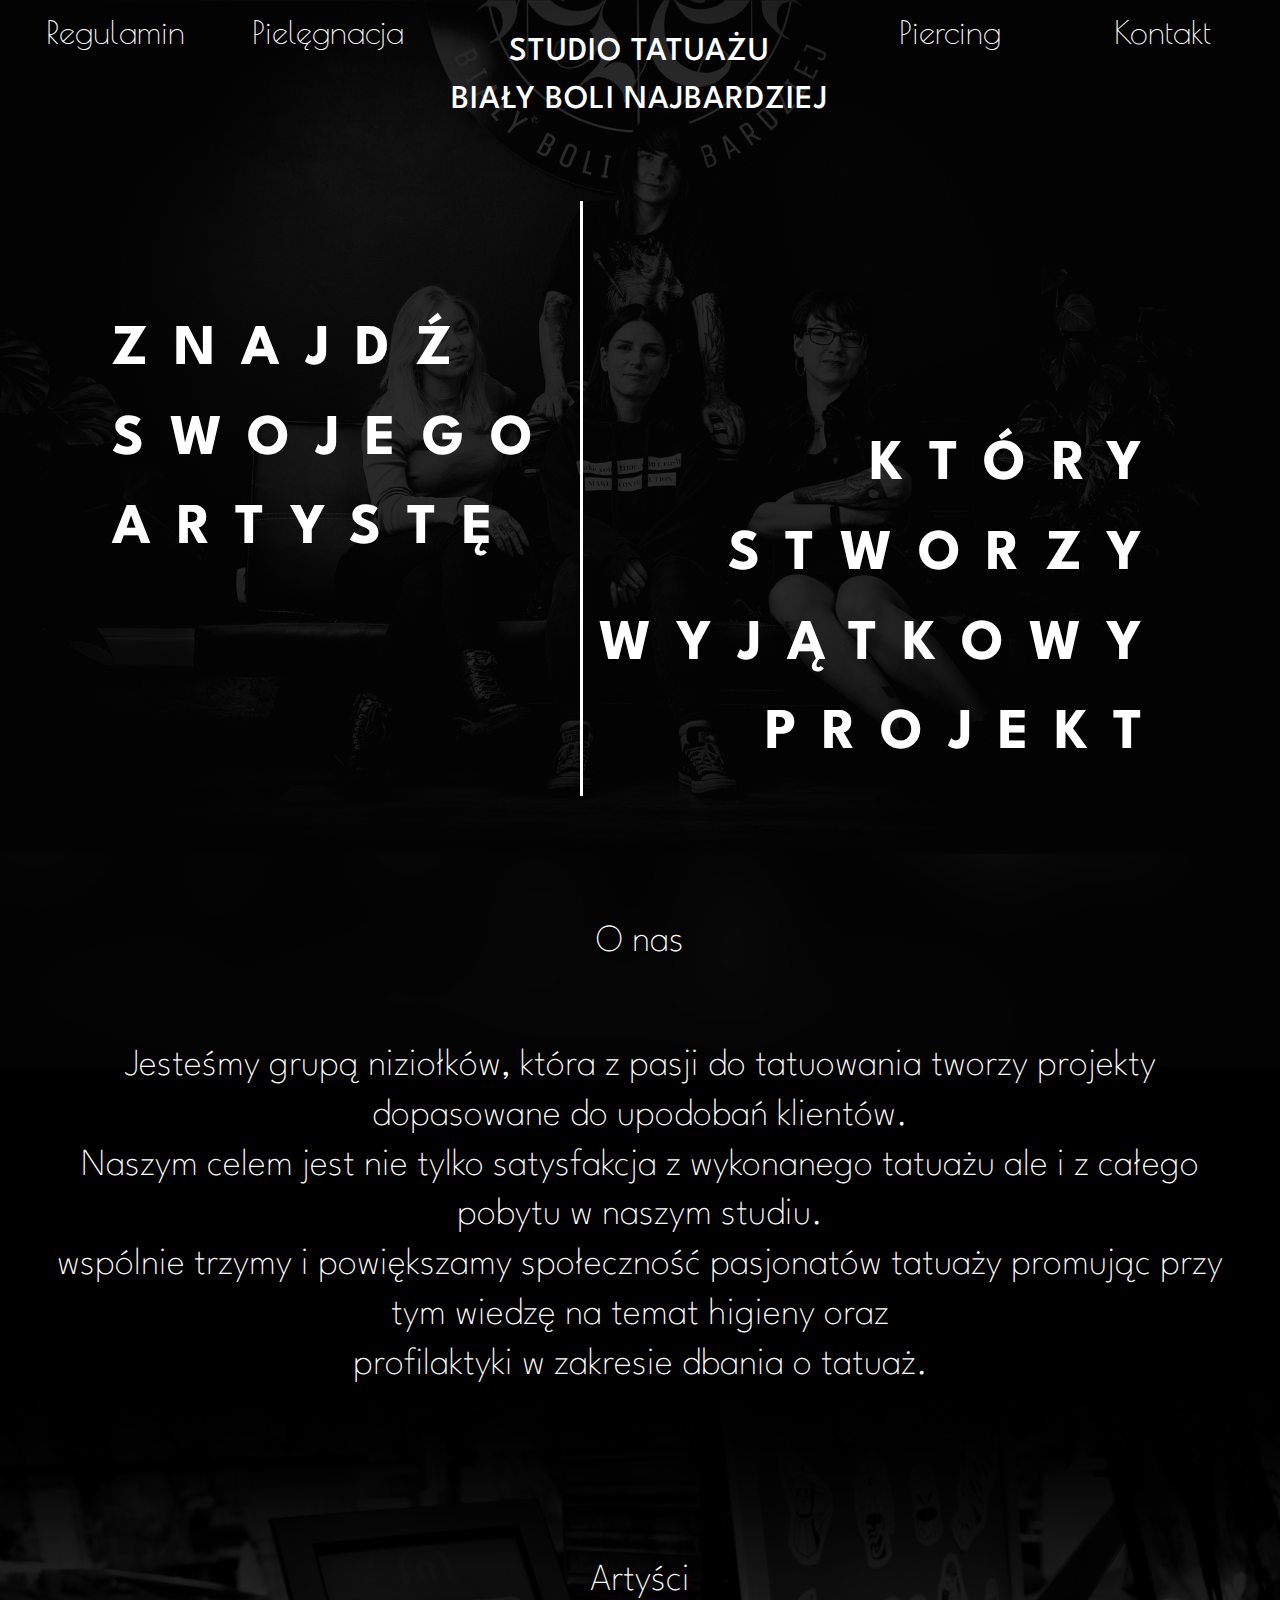
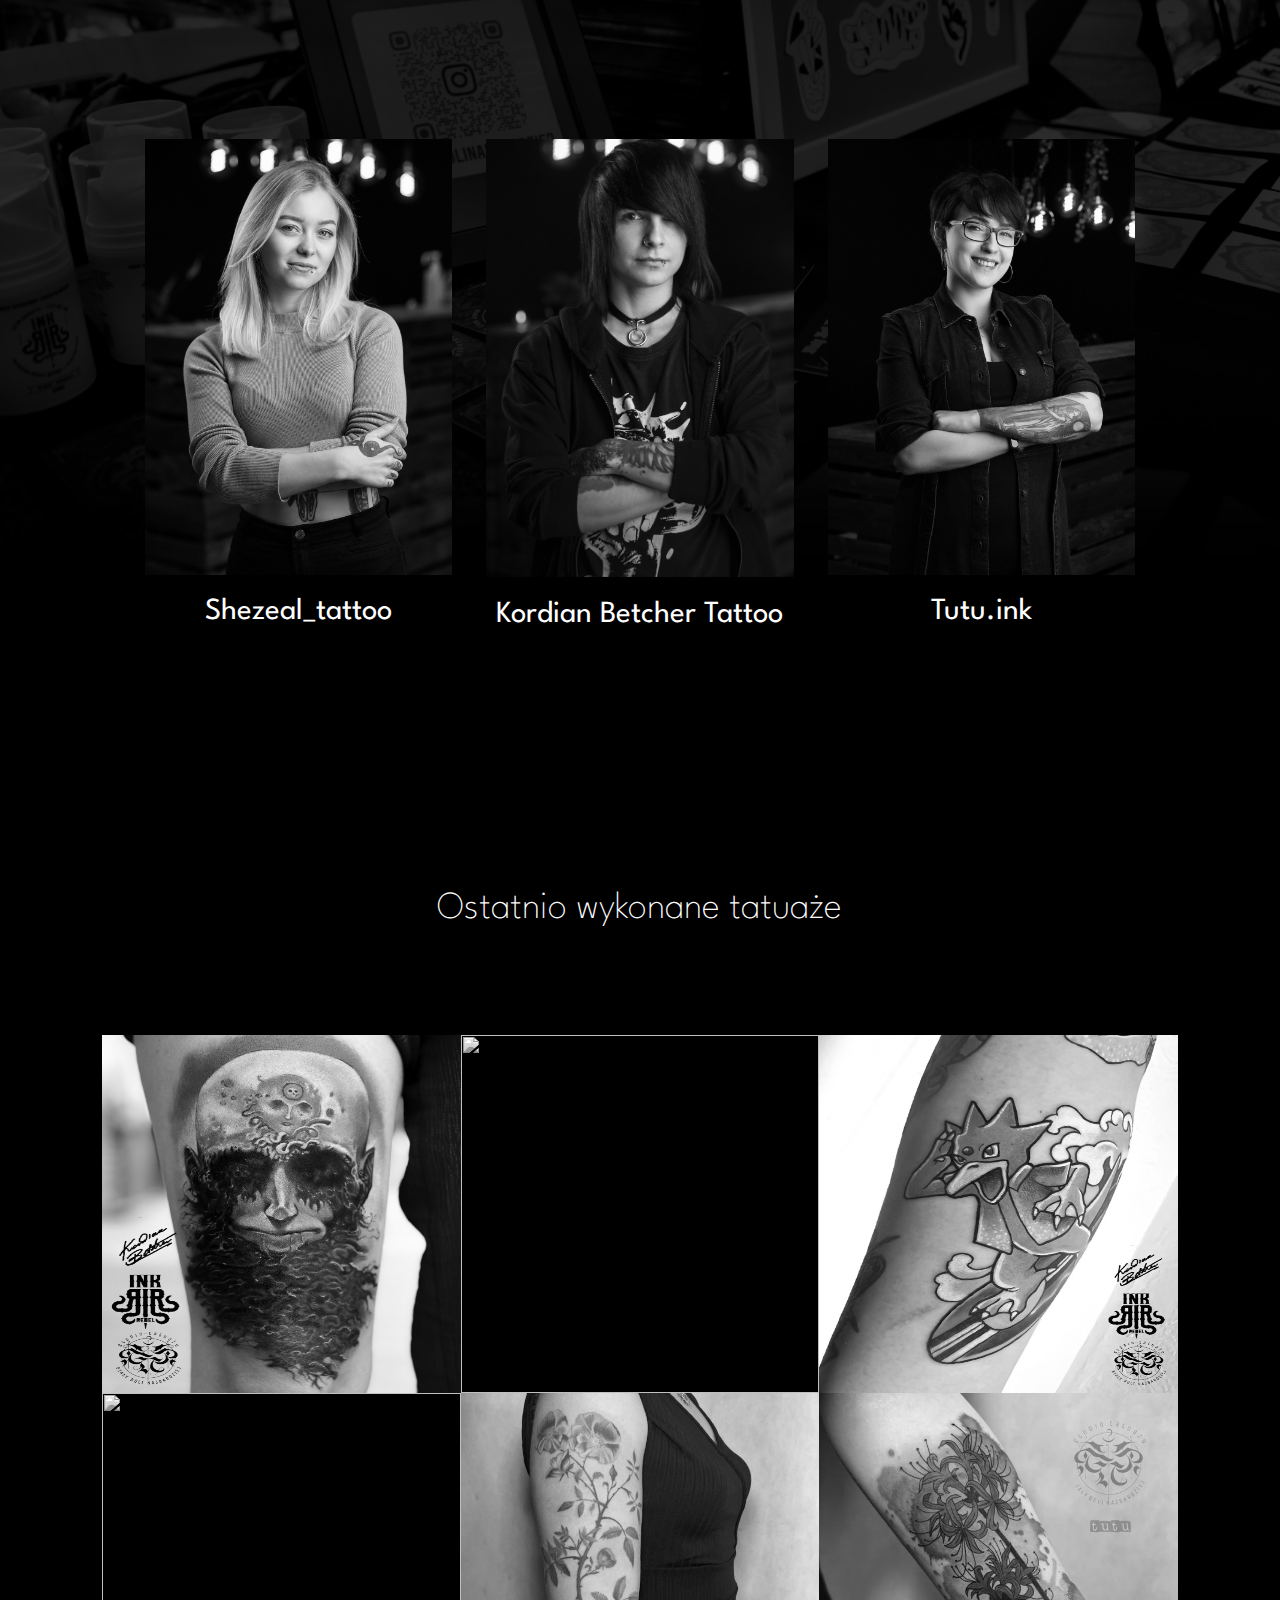
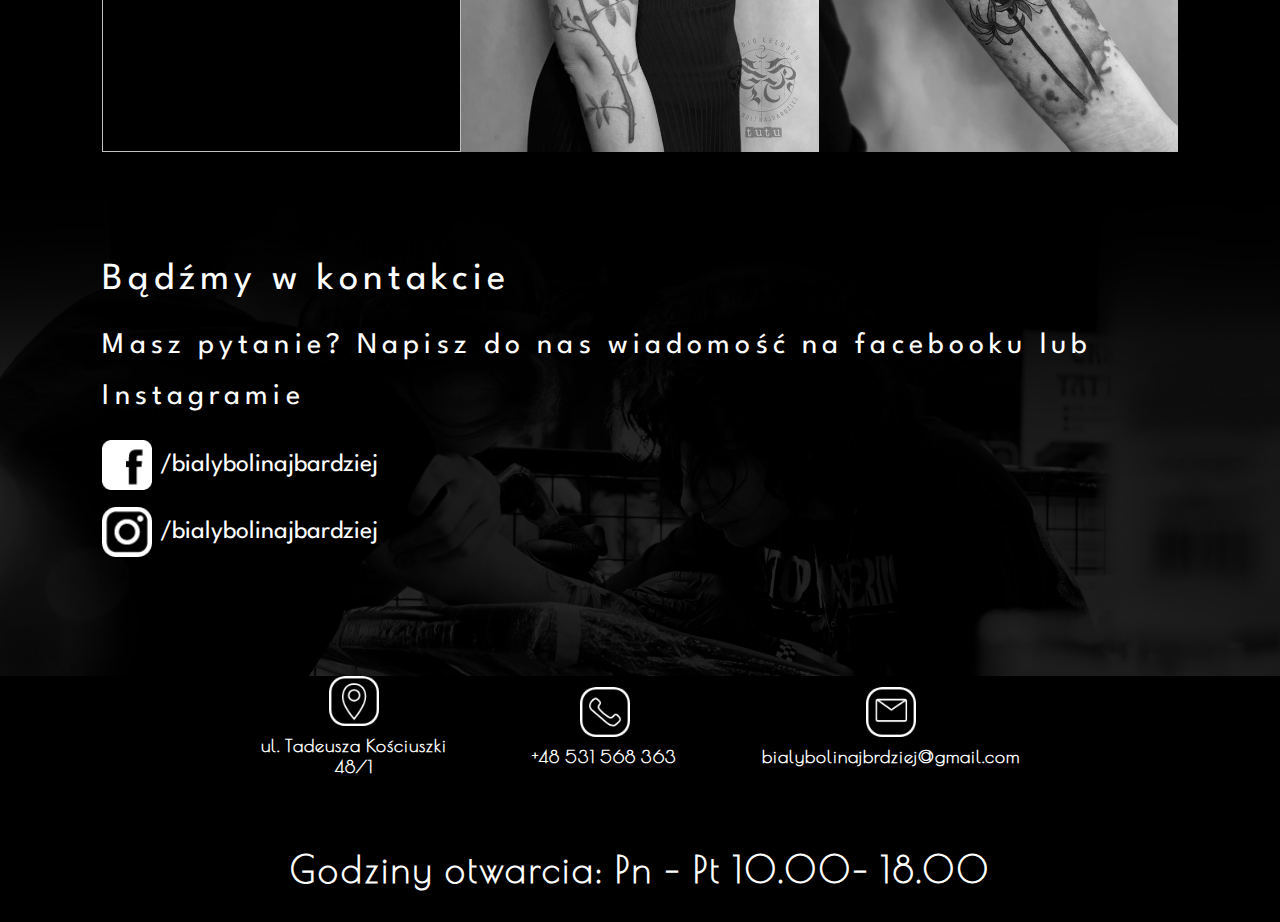
==== index.html @ d2174200 "initial commit" ====
<!DOCTYPE html>
<html lang="en">
<head>
    <meta charset="UTF-8">
    <meta http-equiv="X-UA-Compatible" content="IE=edge">
    <link rel="preconnect" href="https://fonts.googleapis.com">
    <link rel="preconnect" href="https://fonts.gstatic.com" crossorigin>
    <link href="https://fonts.googleapis.com/css2?family=League+Spartan:wght@100;200;300;400;500;600;700;800;900&display=swap" rel="stylesheet">
    <link rel="preconnect" href="https://fonts.googleapis.com">
    <link rel="preconnect" href="https://fonts.gstatic.com" crossorigin>
    <link href="https://fonts.googleapis.com/css2?family=Poiret+One&display=swap" rel="stylesheet">
    <link rel="stylesheet" href="styles.css">
    <link rel = "icon" href = "img/logo.PNG"  type = "image/x-icon">
    <title>Bialy Boli Najbardziej</title>
</head>
<body>
    <div class="container">
        <main>
            <div class="img-bg">
                <img src="img/pattern-s1.JPG" alt="background">
            </div>
            <nav class="menu">
                <ul class="left-menu">
                    <li class="option"><a href="regulamin.html">Regulamin</a></li>
                    <li class="option"><a href="pielegnacja.html">Pielęgnacja</a></li>
                </ul>
                <h1 class="header">Studio Tatuażu <span>Biały Boli Najbardziej</span></h1>
                <ul class="right-menu">
                    <li class="option"><a href="piercing.html">Piercing</a></li>
                    <li class="option"><a href="kontakt.html">Kontakt</a></li>
                </ul>
            </nav>
            <div class="quote">
                <h2 class="quote-left">
                    Znajdź
                    swojego
                    artystę
                </h2>
                <h2 class="quote-right">
                    Który
                    stworzy 
                    wyjątkowy 
                    projekt
                </h2>
            </div>
        </main>
        <section class="about">
            <h2 class="about-title">O nas</h2>
            <p class="about-content">
                Jesteśmy grupą niziołków, która z pasji do tatuowania tworzy projekty dopasowane do upodobań klientów.
                Naszym celem jest nie tylko satysfakcja z wykonanego tatuażu ale i z całego pobytu w naszym studiu.
                wspólnie trzymy i powiększamy społeczność pasjonatów tatuaży promując przy tym wiedzę na temat higieny oraz
                profilaktyki w zakresie dbania o tatuaż.
            </p>
        </section>
        <div class="img-bg-two">
            <img src="img/pattern-s2.png" >
        </div>
        <h2 class="artists-title">Artyści</h2>
        <section class="artists">
            <div class="artist">
                <a href="shezeal.html"><img src="img/shezeal.jpeg"></a>
                <a class="artist-names" href="shezeal.html">Shezeal_tattoo</a>
            </div>
            <div class="artist">
                <a href="kordian.html"><img src="img/kordian.jpeg"></a>
                <a class="artist-names" href="kordian.html">Kordian Betcher Tattoo</a>
            </div>
            <div class="artist">
                <a href="tutu.html"><img src="img/tutu.jpeg"></a>
                <a class="artist-names" href="tutu.html">Tutu.ink</a>
            </div>
        </section>
        <section class="recent">
            <h2 class="recent-title">Ostatnio wykonane tatuaże</h2>
            <div class="tattoo-grid-container">
                <div class="tattoo-img">
                    <img src="img/tattoo-1.jpeg">
                </div>
                <div class="tattoo-img">
                    <img src="img/tattoo-2.jpg">
                </div>
                <div class="tattoo-img">
                    <img src="img/tattoo-3.jpeg">
                </div>
                <div class="tattoo-img">
                    <img src="img/tattoo-4.jpg">
                </div>
                <div class="tattoo-img">
                    <img src="img/tattoo-5.jpeg">
                </div>
                <div class="tattoo-img">
                    <img src="img/tattoo-6.jpeg">
                </div>
            </div>
        </section>
        <section class="contact">
            <div class="contact-content">
                <h2 class="contact-title">Bądźmy w kontakcie</h2>
                <h3 class="contact-title">Masz pytanie? Napisz do nas wiadomość na facebooku lub Instagramie</h3>
                <div class="social"><img class="social-icon" src="img/icon-fb.png"><a href="https://www.facebook.com/Bialybolinajbardziej">/bialybolinajbardziej</a>
            </div>
                <div class="social"><img class="social-icon" src="img/icon-inst.png"><a href="https://www.instagram.com/bialybolinajbardziej/">/bialybolinajbardziej</a></div>
            </div>
        </section>
        <footer class="more">
            <div class="info">
                <img class="social-icon" src="img/icon-loc.png">
                <p>ul. Tadeusza Kościuszki 48/1</p>
            </div>
            <div class="info">
                <img class="social-icon" src="img/icon-call.png">
                <p>+48 531 568 363</p>
            </div>
            <div class="info">
                <img class="social-icon" src="img/icon-mail.png">
                <p>bialybolinajbrdziej@gmail.com</p>
            </div>
        </footer>
        <h3 class="open">Godziny otwarcia: Pn - Pt 10.00- 18.00</h3>
    </div>
</body>
</html>
---- styles.css ----
*{
    box-sizing: border-box;
    margin: 0;
    padding: 0;
}

html{
    font-family: 'League Spartan', sans-serif;
    overflow-x: hidden;
}

body{
    color: white;
    background: black;
    font-size: 2rem;
}

.container{
    display: flex;
    flex-direction: column;
    justify-content: center;
    align-items: center;
    margin: 0 auto;
    width: 100vw;
}

.menu{
    display: flex;
    padding: min(32px, 1%);
    width: 100vw;
    justify-content: center;
    font-family: 'Poiret One', cursive;
    margin: 0 auto;
}

.img-bg{        
    position: absolute;
    z-index: -1000;
    left: 0;
    filter: brightness(20%);
    max-width: 100%;
}

.img-bg img{
    width: 100%;
}

.left-menu, .right-menu{
    display: flex;
    width: 100%;
    justify-content: space-around;
    list-style-type: none;
}

.option a{
    text-decoration: none;
    color: white;
    font-size: min(2rem, 3vw);
}

.option{
    transition: ease-in-out 0.5s;
}

.option:hover{
    transform: scale(110%);
}

.header{
    margin-top: 15px;
    text-align: center;
    text-transform: uppercase;
    font-size: min(2.6rem, 2.6vw);
    letter-spacing: 1px;
    line-height: min(3rem, 4vw);
    font-weight: 500;
    width: 36em;
    font-family: 'League Spartan', sans-serif;
}

.header span{
    display: block;
}

.quote{
    display: flex;
    text-transform: uppercase;
    width: 100%;
    padding: 3em;
    padding-top: 2em;
}

.quote-left, .quote-right{
    white-space: pre-line;
    font-weight: bold;
    font-size: min(4.5rem, 4.5vw);
    letter-spacing: min(2rem, 2vw);
    line-height: min(7rem, 7vw);
    padding: 1rem;
}

.quote-left{
    flex: 0.45;
    text-align: start;
    border-right: solid 3px white;
}

.quote-right{
    flex: 0.55;
    margin-top: 2em;
    text-align: end;
}

.about{
    text-align: center;
    width: 92%;
    margin-bottom: 3em;
}


.about-title, .artists-title, .recent-title{
    font-size: min(2.4rem, 3vw);
    font-weight: 100;
    padding: 2rem;
}

.about-content{
    white-space: pre-line;
    font-size: min(2.4rem, 3vw);
    font-weight: 100;
    line-height: 1.3em;
}

.img-bg-two{
    position: absolute;
    top: 150%;
    left: 0;
    z-index: -1000;
    filter: brightness(20%);
}

.img-bg-two img{
    width: 100%;
    height: 100%;
}

.artists-title{
    padding: 2em;
}

.artists{
    display: flex;
    justify-content: space-between;
    width: 80%;
    margin-bottom: 4em;
}

.artist{
    width: min(400px, 24vw);
    display: flex;
    flex-direction: column;
    align-items: center;
    margin-bottom: 2em;
    margin: 2em auto;
}

.artists img{
    filter: grayscale(100%);
    width: 100%;
    transition: ease-in-out 0.5s;
}

.artists img:hover{
    transform: scale(102%);
    filter: grayscale(0%);
    cursor: pointer;
}

.artist-names{
    text-decoration: none;
    color: white;
    font-size: min(2.4rem, 2.4vw);
    margin-top: 0.5em;
    transition: ease-in-out 0.5s;
}

.artist-names:hover{
    transform: scale(105%);
}

.recent-title{
    text-align: center;
    margin: 1em;
    margin-bottom: 2em;
}

.tattoo-grid-container{
    width: 100%;
    display: grid;
    place-items: center;
    grid-template-columns: 1fr 1fr 1fr;
}

.tattoo-img{
    display: flex;
    place-items: center;
    width: 28vw;
    height: 28vw;
}

.tattoo-img img{
    width: 100%;
    height: 100%;
    filter: grayscale(100%);
    transition: ease-in-out 0.5s;
}

.tattoo-img img:hover{
    filter: grayscale(0%);
}

.contact{
    background-image: url(img/about-background.png);
    background-size: cover;
    width: 100vw;
    color: white;
}

.contact-content{
    font-size: min(2rem, 2vw);
    padding: 4em;
    line-height: min(4em, 4vw);
}

.contact-content a {
    text-decoration: none;
    color: white;
}

.contact-title{
    font-weight: 400;
    letter-spacing: min(12px, .4vw);
    padding-bottom: 1rem;
}

.social{
    display: flex;
    align-items: center;
    gap: .5rem;
    padding-bottom: 1rem;
}

.social-icon{
    height: min(50px, 4vw);
}

.more{
    display: flex;
    color: black;
    gap: min(5em, 5vw);
}

.info{
    display: flex;
    flex-direction: column;
    align-items: center;
    justify-content: center;
    text-align: center;
    width: 100%;
}

.info p{
    font-family: 'Poiret One', cursive;
    margin-top: 0.5em;
    font-size: min(1.4rem, 1.4vw);
    letter-spacing: 1px;
    font-weight: 800;
    color:white;
}

.open{
    font-family: 'Poiret One', cursive;
    margin-top: 2em;
    color: white;
    letter-spacing: 3px;
    padding-bottom: 2rem;
    font-size: min(3rem, 2.8vw);
}

.home-button{
    position: absolute;
    transition: ease-in-out 0.5s;
}

.home-button:hover{
    filter: brightness(150%);
    cursor: pointer;
}

/*regulamin.css / pielegnacja.css / piercing.css / kontact.css*/

.tou-container, .care-container, .pierc-container, .cont-container{
    width: 100vw;
    background: #5050503b;
    padding: 2.2em;
}

.tou-title, .care-title, .pierc-title, .cont-title{
    text-align: center;
    text-transform: uppercase;
    letter-spacing: 0.5rem;
    font-weight: 400;
    font-size: 2em;
}

.tou-content, .care-content, .pierc-content{
    font-family: 'Poiret One', cursive;
    font-weight: 100;
    text-align: center;
    white-space: pre-line;
    font-size: 1.3rem;
    line-height: 1.8em;
}

.care-container, .pierc-container, .cont-container{
    background-image: url("img/logo-background.png");
    background-color: rgba(0, 0, 0, 0.473);
    background-repeat: no-repeat;
}

.care-content{
    margin: 2em auto;
    line-height: 2em;
    max-width: 30em;
    margin-bottom: 4em;
}

/* piercing.css */

.pierc-content{
    display: flex;
    width: 100vw;
    justify-content: flex-start;
    align-items: flex-start;
    margin-bottom: 2.6em;
}

.pierc-content-left{
    flex: 0.2;
}

.pierc-content-right{
    margin-top: 2rem;
    margin-left: 7%;
    flex: 0.4;
    display: flex;
    flex-direction: column;
    justify-content: center;
    align-items: center;
}

.pierc-desc{
    text-align: start;
    font-size: 2rem;
    letter-spacing: 4px;
    line-height: 1.5em;
}

.pierc-flex-container{
    display: flex;
    margin-top: 2em;
    gap: 1rem;
}

.pierc-flex-container img{
    width: 250px;
    object-fit: cover;
}

.pierc-price-list{
    display: flex;
    flex-wrap: wrap;
    flex-direction: column;
    align-content: flex-start;
    font-size: 1rem;
    max-height: 600px;
    column-gap: 5rem;
    line-height: 2em;
}

.pierc-price-list-options{
    display: flex;
    flex-direction: column;
    list-style-type: '- ';
}

/* kontakt.css */

.cont-content{
    display: flex;
    justify-content: flex-start;
    align-items: center;
}

.cont-desc{
    font-family: 'Poiret One', cursive;
    display: flex;
    flex-direction: column;
    justify-content: space-around;
    align-items: space-between;
    height: 23em;
    white-space: pre-line;
    letter-spacing: 5px;
}

.contact-social a {
    text-decoration: none;
    color: white;
    
}

.cont-map{
    margin-left: 5em;
}

.map{
    width: auto;
    max-width: 700px;
	height: auto;
	margin: 5em auto;
	overflow: hidden;
	border: 10px solid #EEE5E5;
    position: relative;
	} 

    .map img{
	width: 100%;
	height: 100%;
	margin-bottom: -15px;
	transition: all 0.3s ease-out;
	position: relative;
	z-index: 2;
}
.map:hover img {
	transform: scale(1.2, 1.2);
	z-index: 9;
}
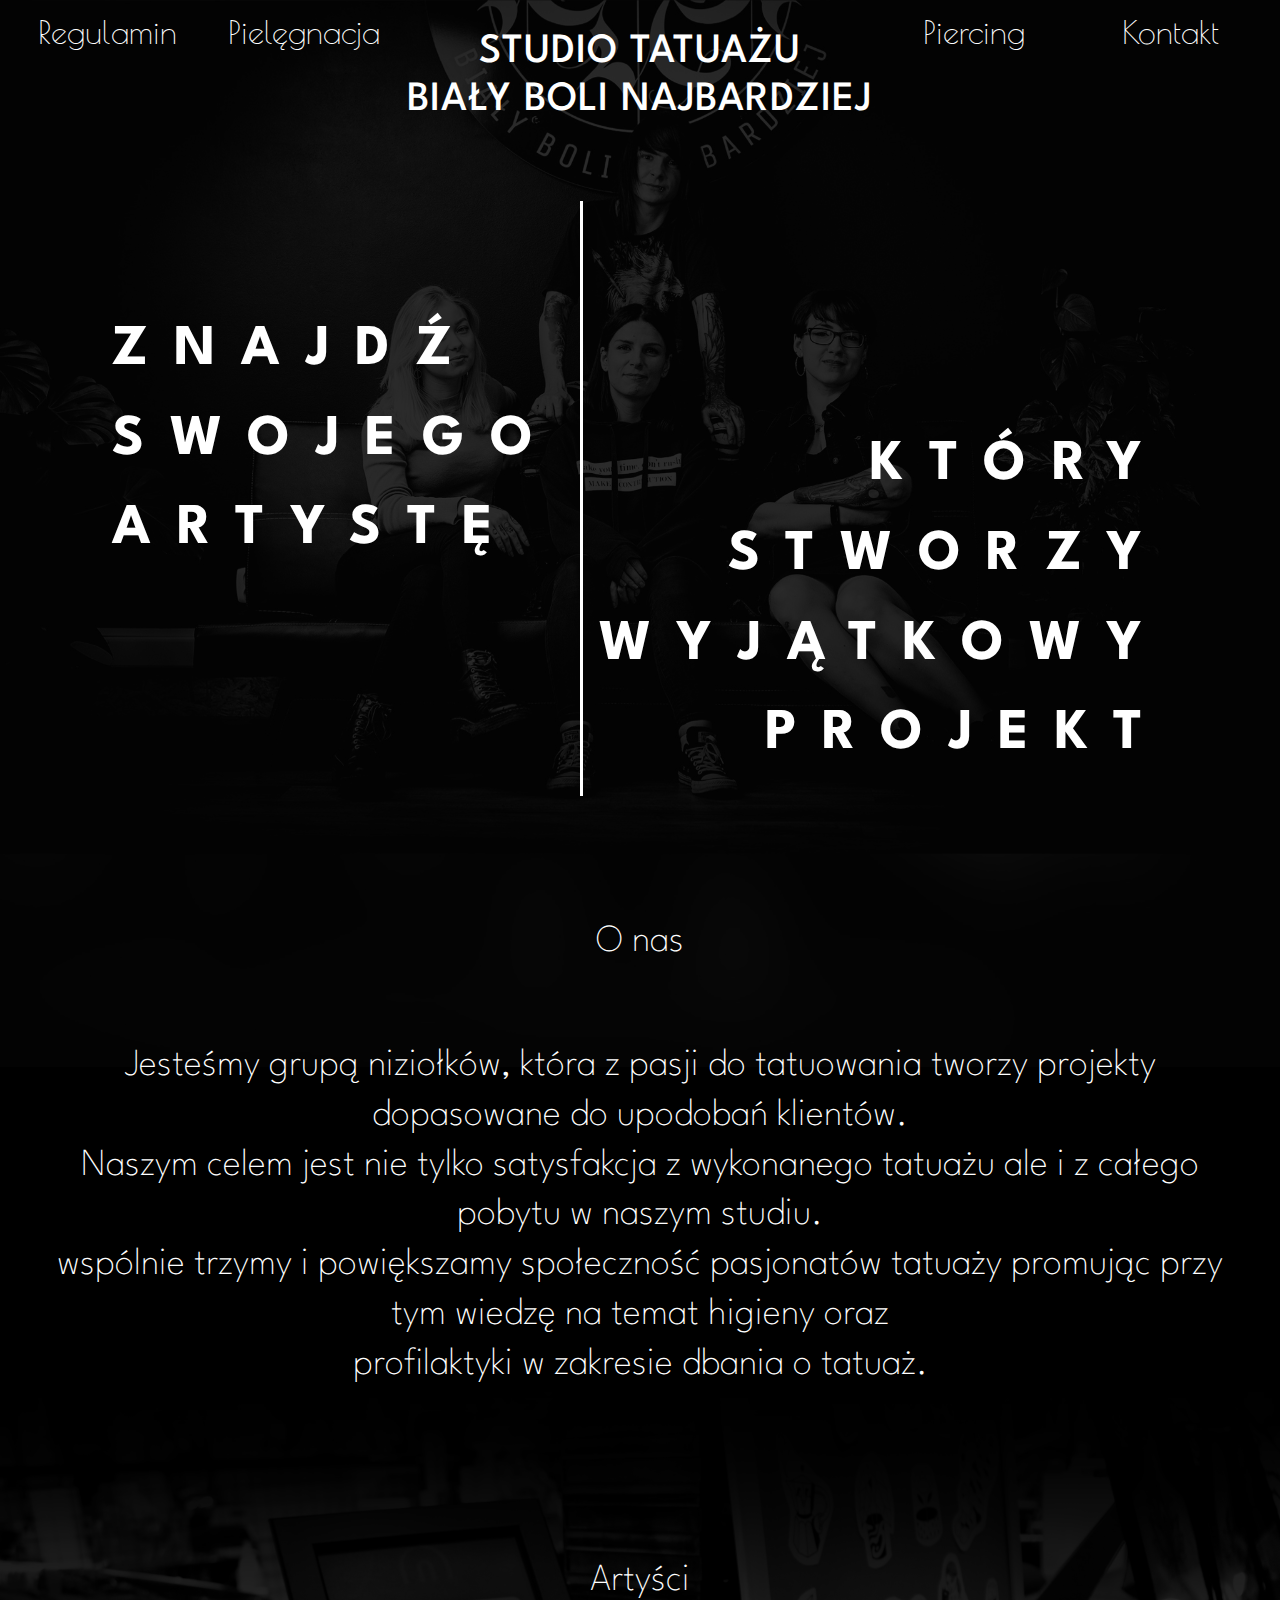
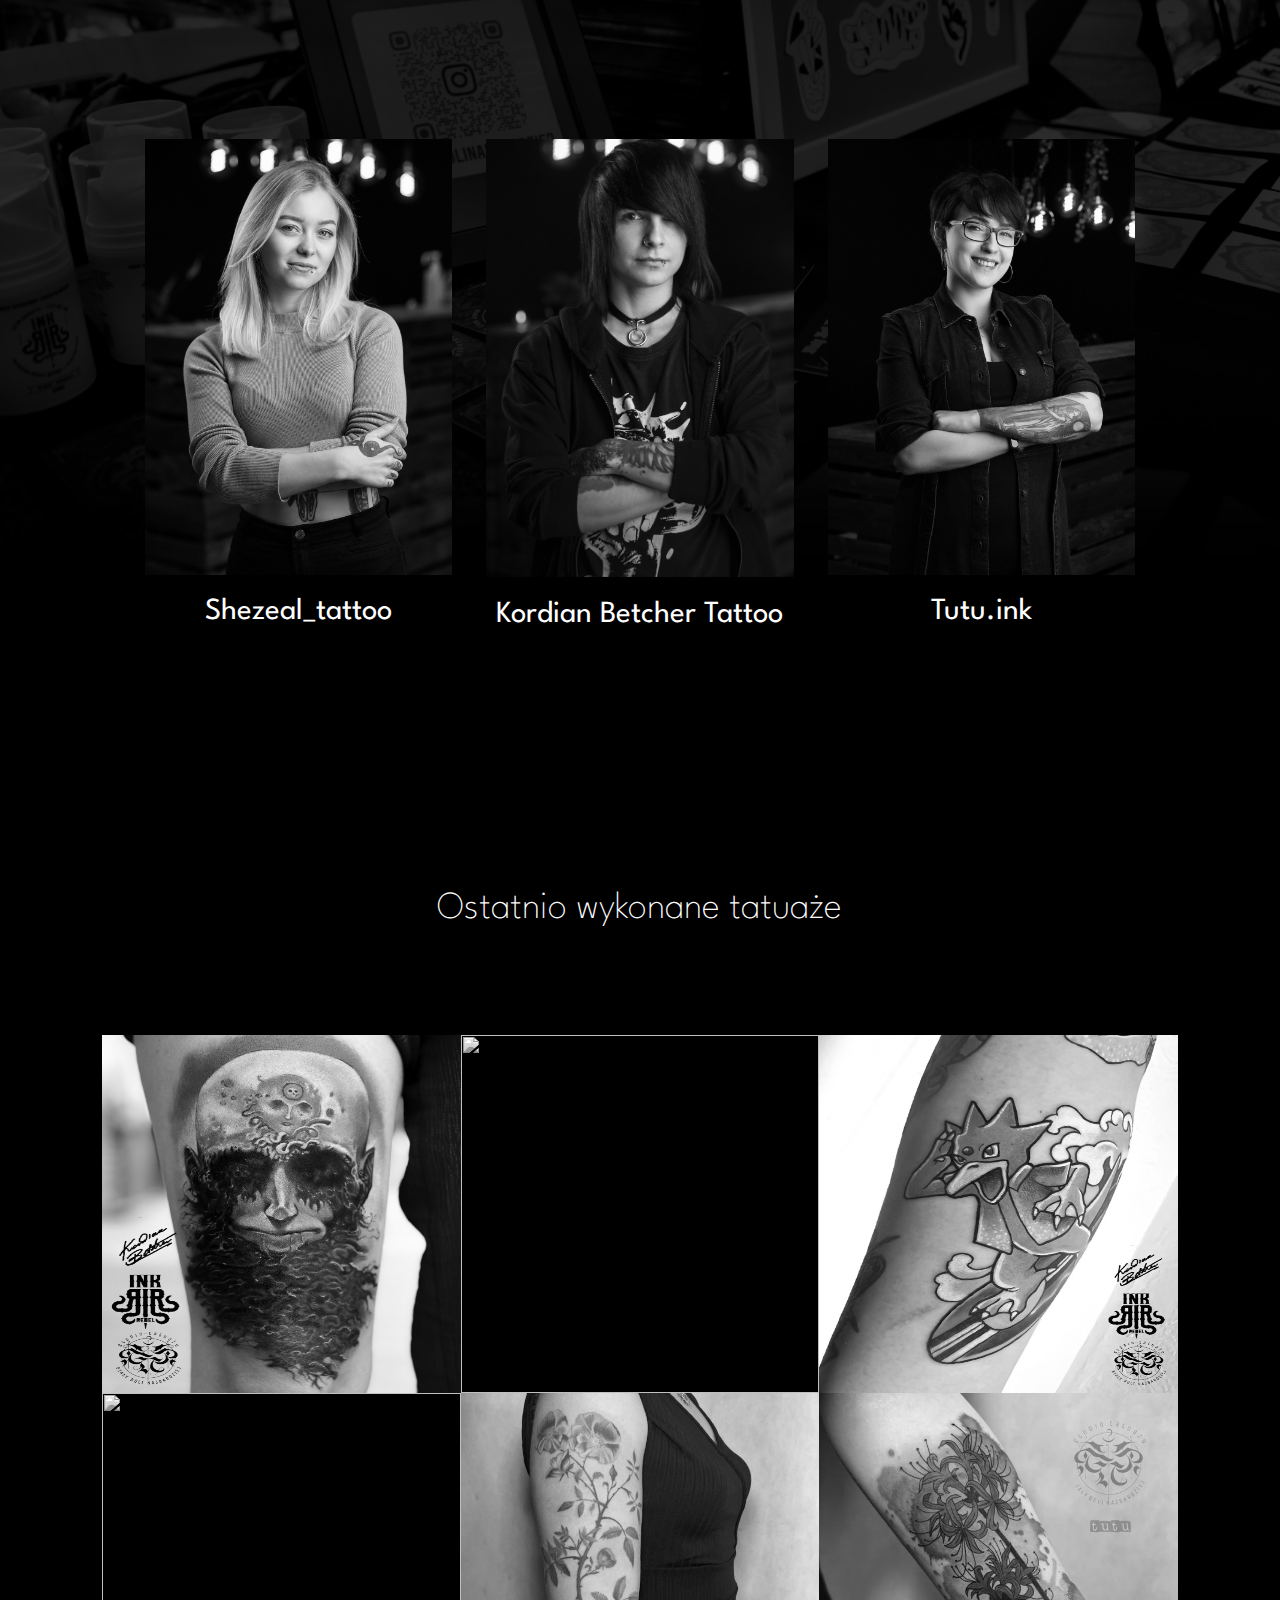
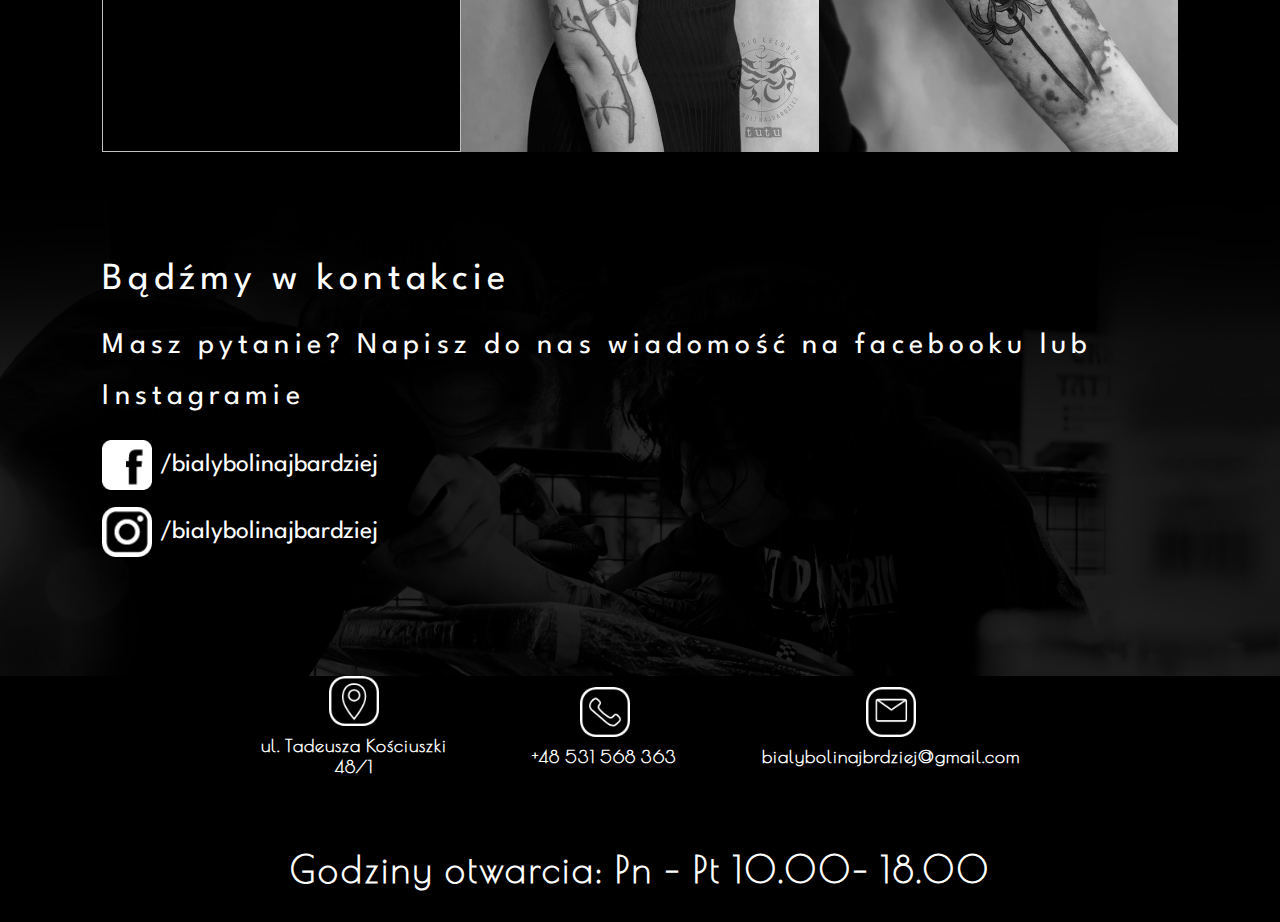
==== commit 946ce5f6: "hamburger" ====
--- a/index.html
+++ b/index.html
@@ -29,6 +29,9 @@
                     <li class="option"><a href="piercing.html">Piercing</a></li>
                     <li class="option"><a href="kontakt.html">Kontakt</a></li>
                 </ul>
+            </nav>
+            <nav class="mobile-menu">
+                <button class="hamburger">|||</button>
             </nav>
             <div class="quote">
                 <h2 class="quote-left">
--- a/styles.css
+++ b/styles.css
@@ -22,6 +22,10 @@
     align-items: center;
     margin: 0 auto;
     width: 100vw;
+}
+
+.mobile-menu{
+    display: none;
 }
 
 .menu{
@@ -70,7 +74,7 @@
     margin-top: 15px;
     text-align: center;
     text-transform: uppercase;
-    font-size: min(2.6rem, 2.6vw);
+    font-size: min(2.6rem, 3.5vw);
     letter-spacing: 1px;
     line-height: min(3rem, 4vw);
     font-weight: 500;
@@ -296,6 +300,33 @@
     filter: brightness(150%);
     cursor: pointer;
 }
+
+@media only screen and (max-width: 800px) {
+    .left-menu, .right-menu{
+        display: none;
+    }
+
+    .mobile-menu{
+        display: flex;
+        position: absolute;
+        top: min(3rem, 3vw);
+        left: min(4rem, 5vw);
+    }
+
+    .header{
+        font-size: 4vw;
+    }
+
+    .hamburger{
+        background: none;
+        border: none;
+        color: white;
+        font-size: min(2rem, 5vw);
+        font-weight: 600;
+        transform: rotate(90deg);
+        cursor: pointer;
+    }
+  }
 
 /*regulamin.css / pielegnacja.css / piercing.css / kontact.css*/
 
